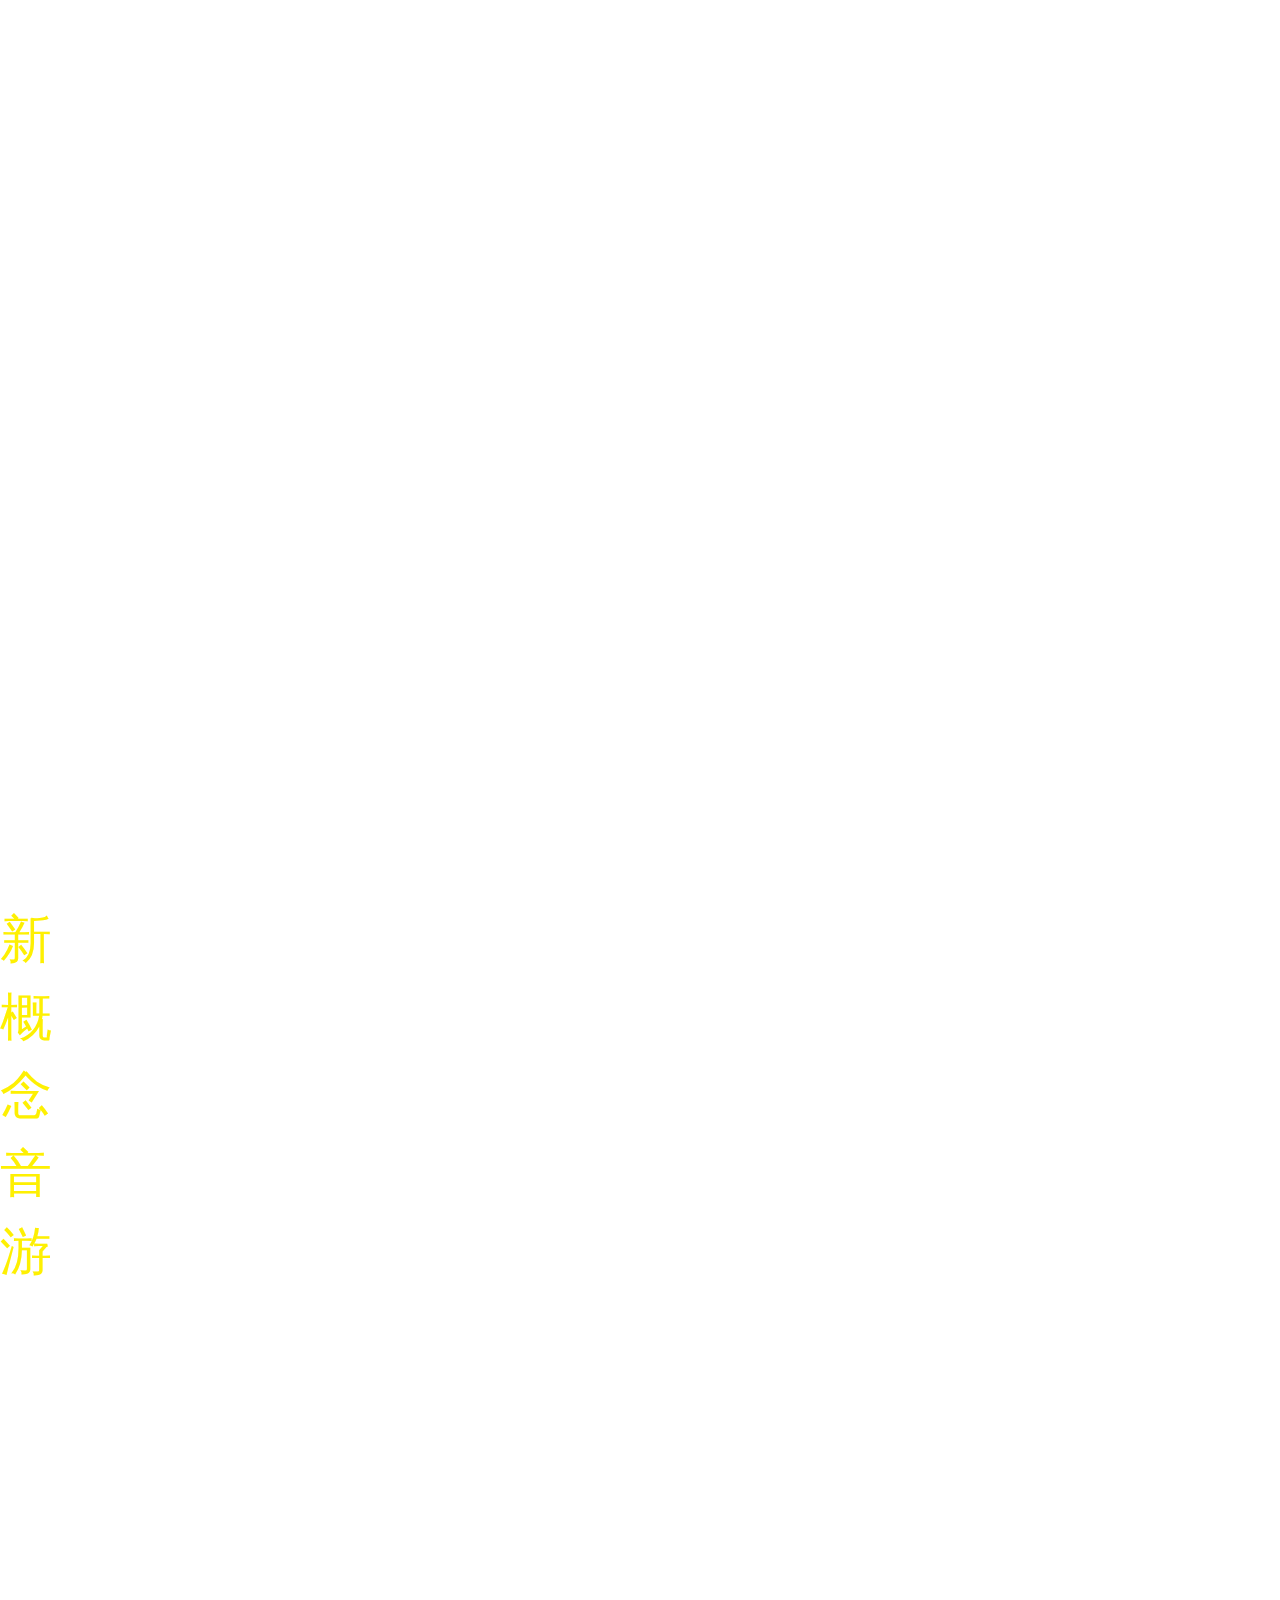
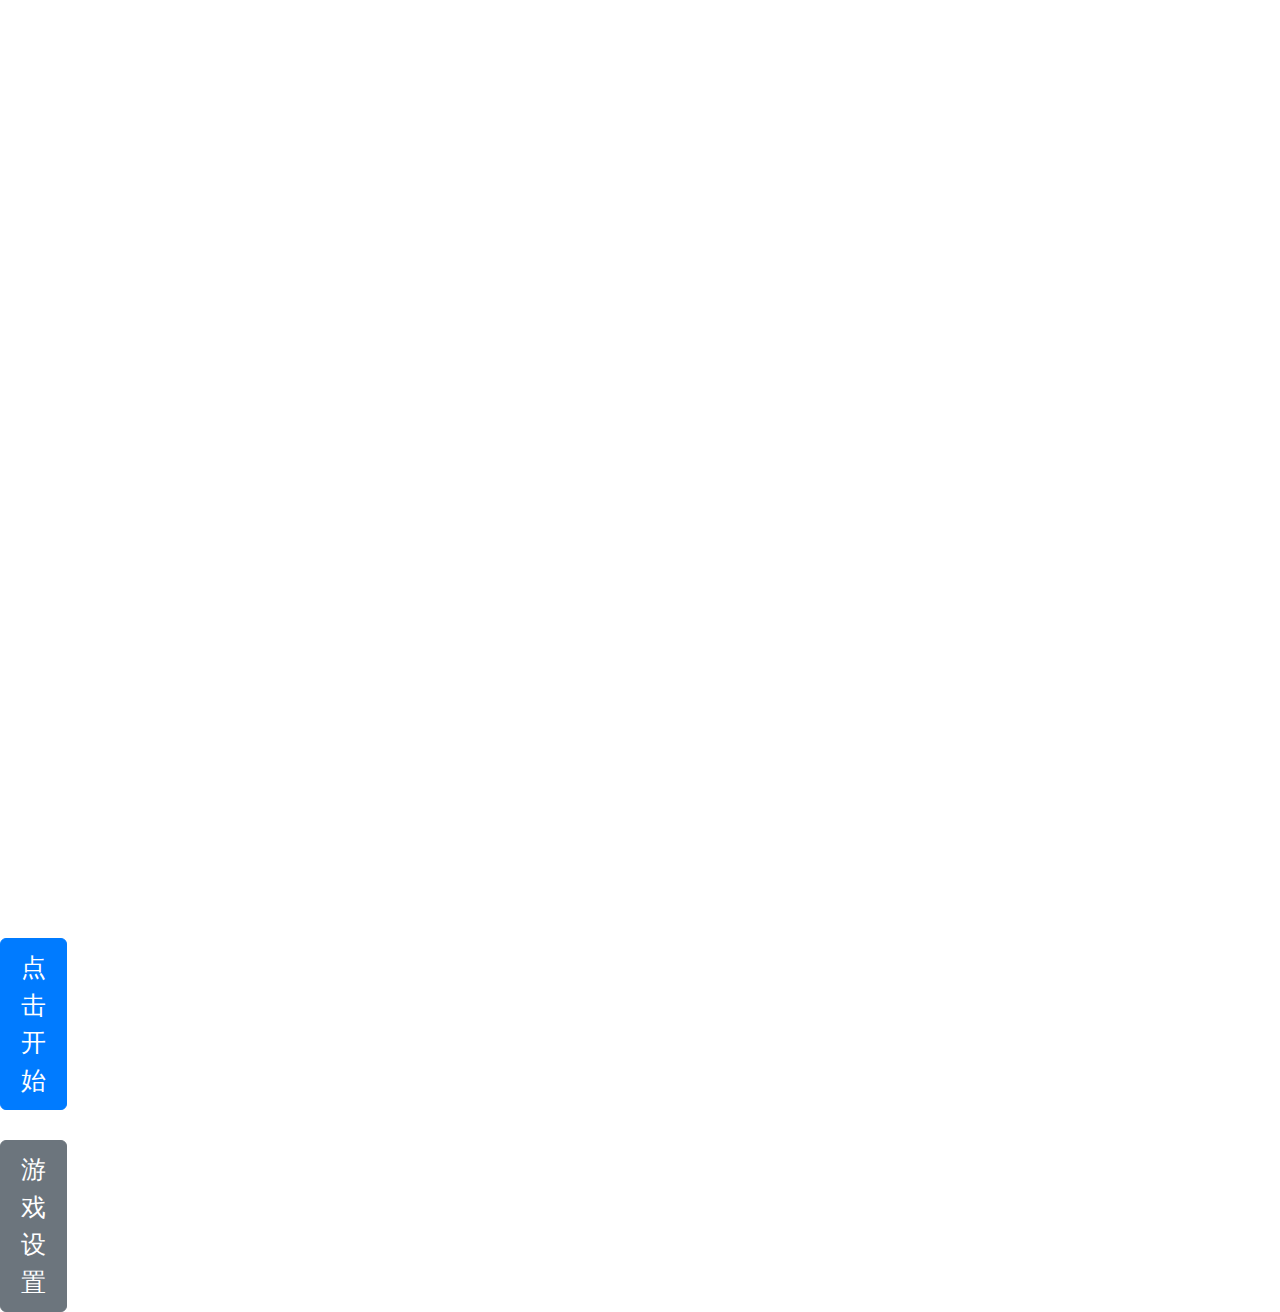
==== index.html @ 0f8c13ef "Merge branch 'arcxingye:main' into main" ====
<!DOCTYPE html>
<html>

<head>
    <title>吃掉小鹿乃</title>
    <meta itemprop="name" content="吃掉小鹿乃" />
    <meta itemprop="description" content="新概念音游" />
    <meta charset="utf-8" />
    <meta name="viewport" content="initial-scale=1, user-scalable=no, minimum-scale=1.0, maximum-scale=1.0, width=device-width,target-densitydpi=device-dpi" />
    <link rel="stylesheet" href="https://stackpath.bootstrapcdn.com/bootstrap/4.3.1/css/bootstrap.min.css" integrity="sha384-ggOyR0iXCbMQv3Xipma34MD+dH/1fQ784/j6cY/iJTQUOhcWr7x9JvoRxT2MZw1T" crossorigin="anonymous">
    <link href="./static/index.css" rel="stylesheet" type="text/css">
    <script src="https://pv.sohu.com/cityjson?ie=utf-8"></script>
    <script src="https://code.createjs.com/1.0.0/createjs.min.js"></script>
    <script src="https://passport.cnblogs.com/scripts/jsencrypt.min.js"></script>
    <script src="./static/index.js"></script>
</head>

<body onLoad="init()" oncontextmenu=self.event.returnValue=false>
    <div id="GameScoreLayer" class="BBOX SHADE bgc1" style="display:none;">
        <div style="padding:5%;margin-top: 200px;background-color: rgba(125, 181, 216, 0.3);">
            <div id="GameScoreLayer-text"></div>
            <div id="GameScoreLayer-score" style="margin:10px 0;">得分</div>
            <div id="GameScoreLayer-bast">最佳</div>
            <button type="button" class="btn btn-secondary btn-lg" onclick="replayBtn()">重来</button>
            <button type="button" class="btn btn-secondary btn-lg" onclick="window.location.href='https://github.com/arcxingye/EatKano'">开源</button>
        </div>
    </div>
    </div>
    <div id="welcome" class="SHADE BOX-M">
        <div class="welcome-bg FILL"></div>
        <div class="FILL BOX-M" style="position:absolute;top:0;left:0;right:0;bottom:0;z-index:5;">
            <div style="margin:0 8% 0 9%;">
                <div style="font-size:2.6em; color:#FEF002;">新概念音游</div><br />
                <div style="font-size:2.2em; color:#fff; line-height:1.5em;">
                    从最底下小鹿乃开始<br />
                    看看你20秒能多少分<br />
                </div>
                <br />
                <div id="btn_group" style="display: block;">
                    <button type="button" id="ready-btn" class="btn btn-primary loading btn-lg">点击开始</button>
                    <br /><br />
                    <button type="button" class="btn btn-secondary btn-lg" onclick="show_setting()">游戏设置</button>
                </div>
                <div id="setting" style="display: none;">
                    <!-- 此为无排行榜版本，去除名字留言 -->
                    <div class="input-group mb-3" style="display: none;">
                        <div class="input-group-prepend">
                            <span class="input-group-text" id="basic-addon1">名字</span>
                        </div>
                        <input type="text" id="username" class="form-control" maxlength=8 placeholder="用于纪录排行(特殊字符会被过滤)">
                    </div>
                    <div class="input-group mb-3" style="display: none;">
                        <div class="input-group-prepend">
                            <span class="input-group-text" id="basic-addon1">留言</span>
                        </div>
                        <input type="text" id="message" class="form-control" maxlength=50 placeholder="禁广告/脏话(本项可不填)">
                    </div>
                    <div class="input-group mb-3">
                        <div class="input-group-prepend">
                            <span class="input-group-text" id="basic-addon1">按键</span>
                        </div>
                        <input type="text" id="keyboard" class="form-control" maxlength=4 placeholder="默认为DFJK">
                    </div>
                    <button type="button" class="btn btn-secondary btn-lg" onclick="show_btn();save_cookie();">完成</button>
                </div>
            </div>
        </div>
    </div>
</body>

</html>
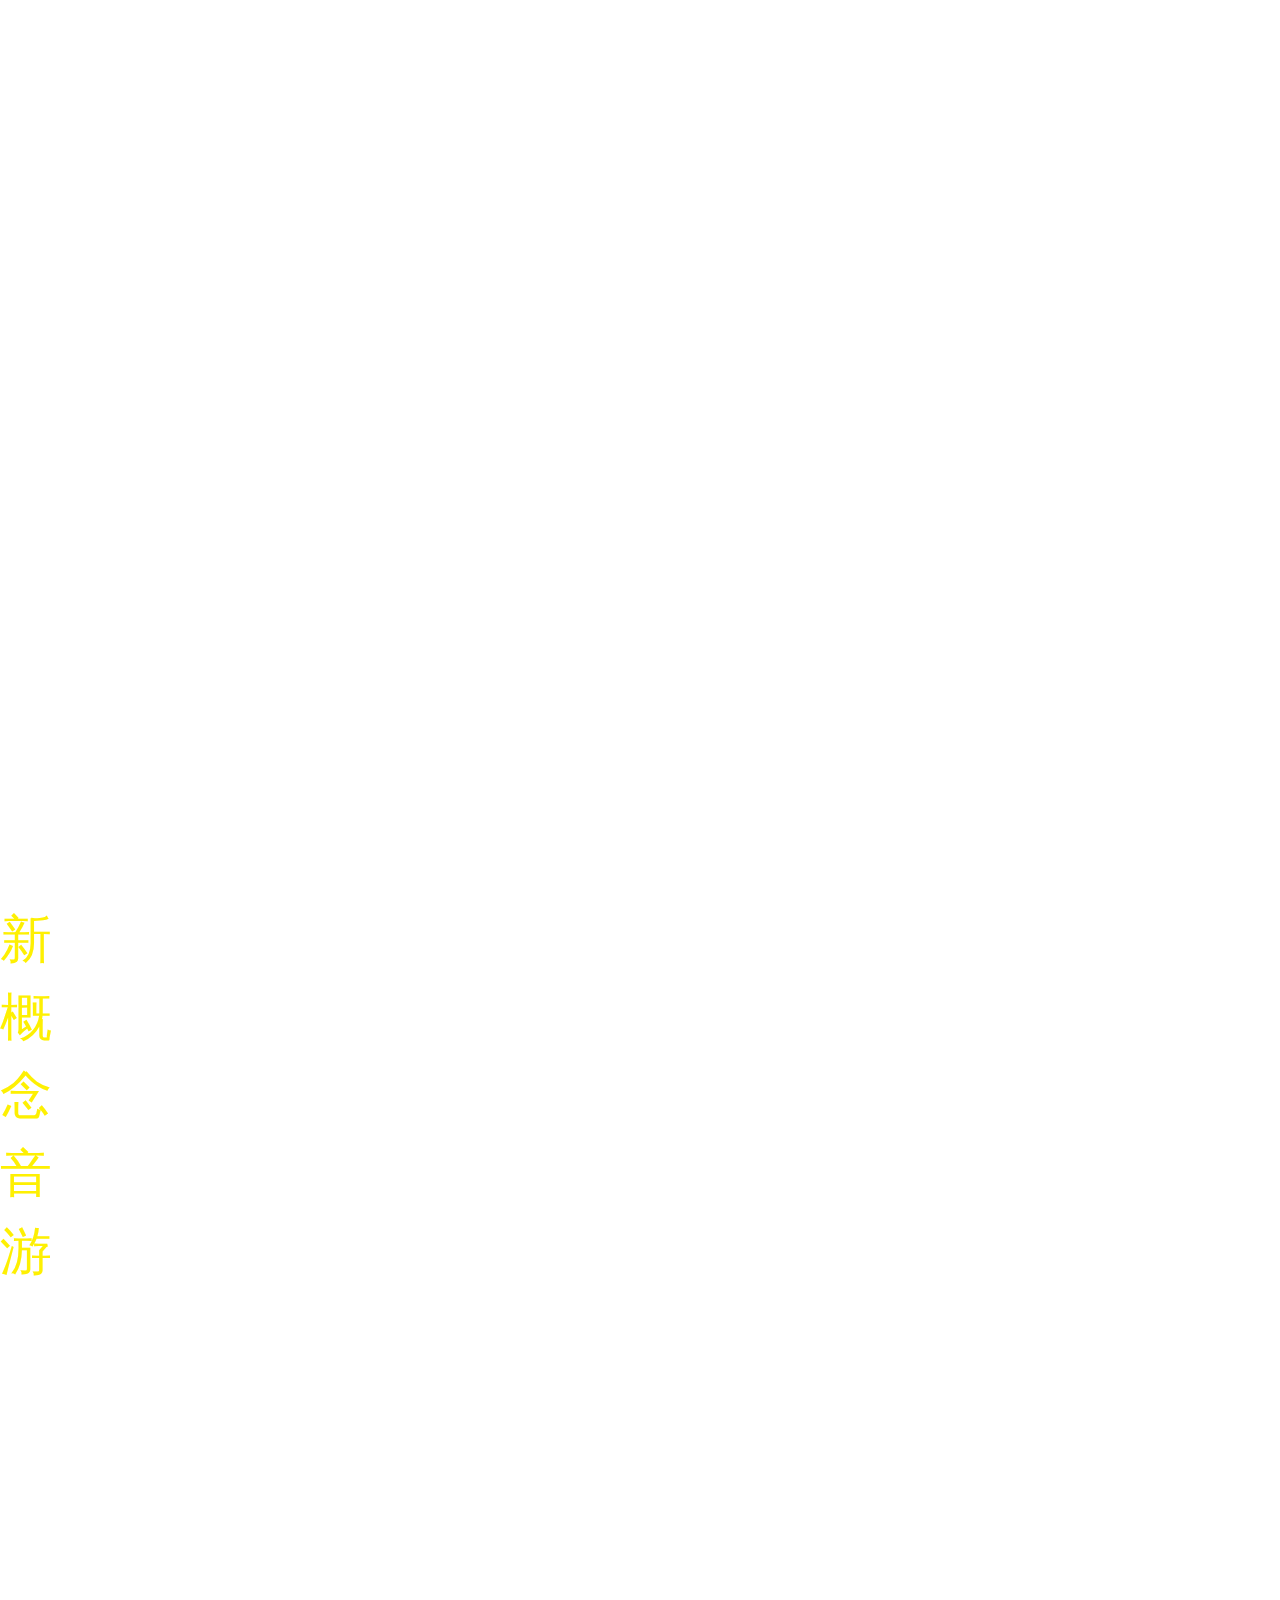
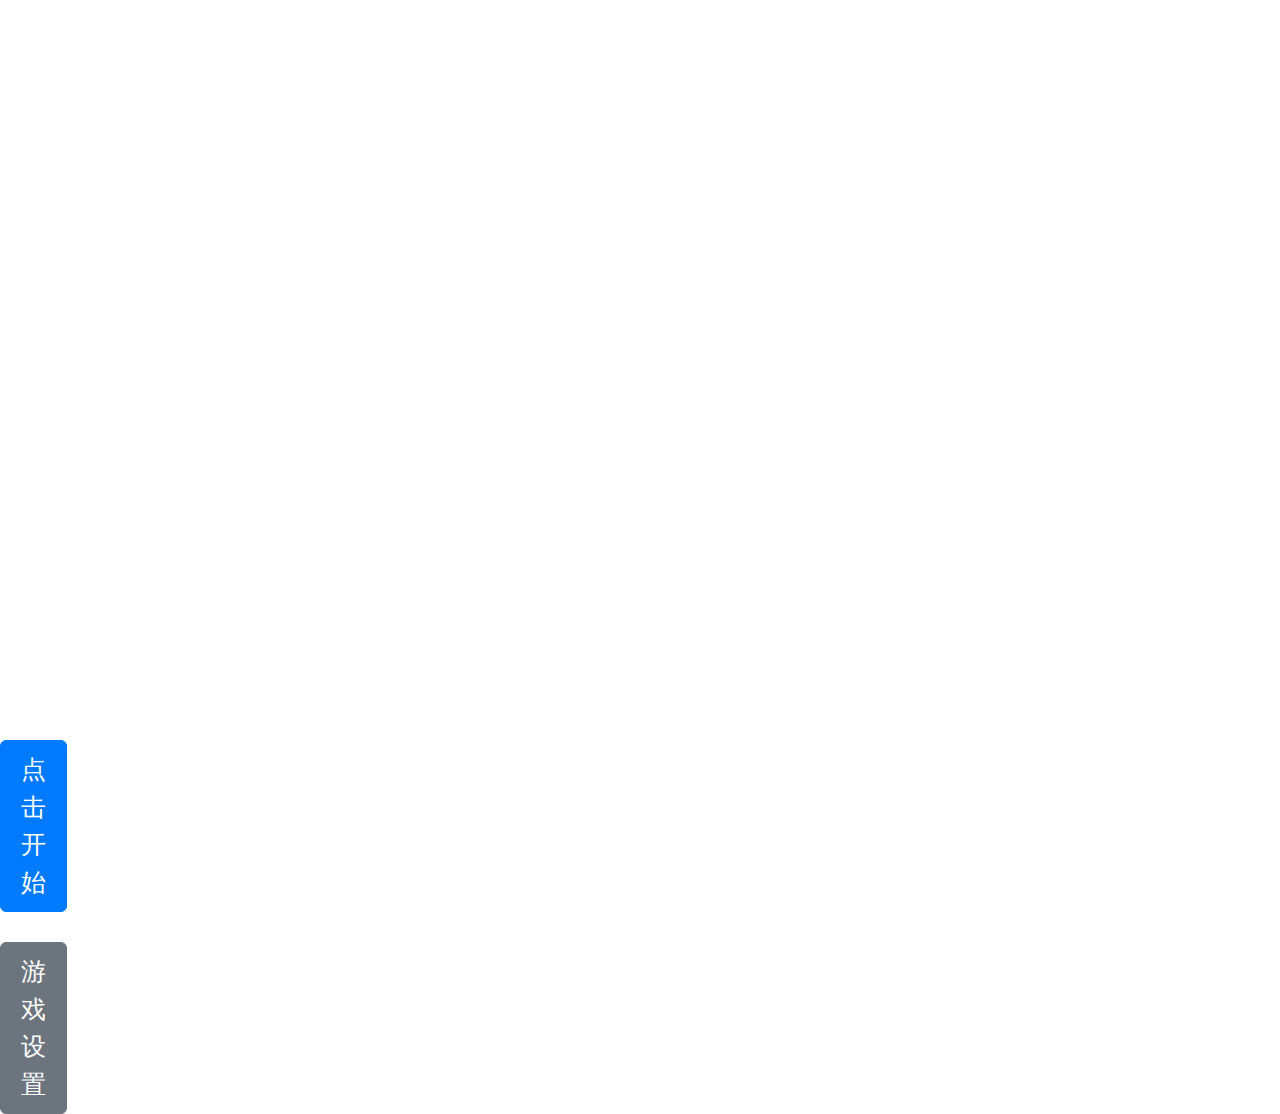
==== commit 6c6f9805: "Add files via upload" ====
--- a/index.html
+++ b/index.html
@@ -2,8 +2,8 @@
 <html>
 
 <head>
-    <title>吃掉小鹿乃</title>
-    <meta itemprop="name" content="吃掉小鹿乃" />
+    <title>炸掉实验</title>
+    <meta itemprop="name" content="炸掉实验" />
     <meta itemprop="description" content="新概念音游" />
     <meta charset="utf-8" />
     <meta name="viewport" content="initial-scale=1, user-scalable=no, minimum-scale=1.0, maximum-scale=1.0, width=device-width,target-densitydpi=device-dpi" />
@@ -32,7 +32,7 @@
             <div style="margin:0 8% 0 9%;">
                 <div style="font-size:2.6em; color:#FEF002;">新概念音游</div><br />
                 <div style="font-size:2.2em; color:#fff; line-height:1.5em;">
-                    从最底下小鹿乃开始<br />
+                    从最底下电箱<br />
                     看看你20秒能多少分<br />
                 </div>
                 <br />
